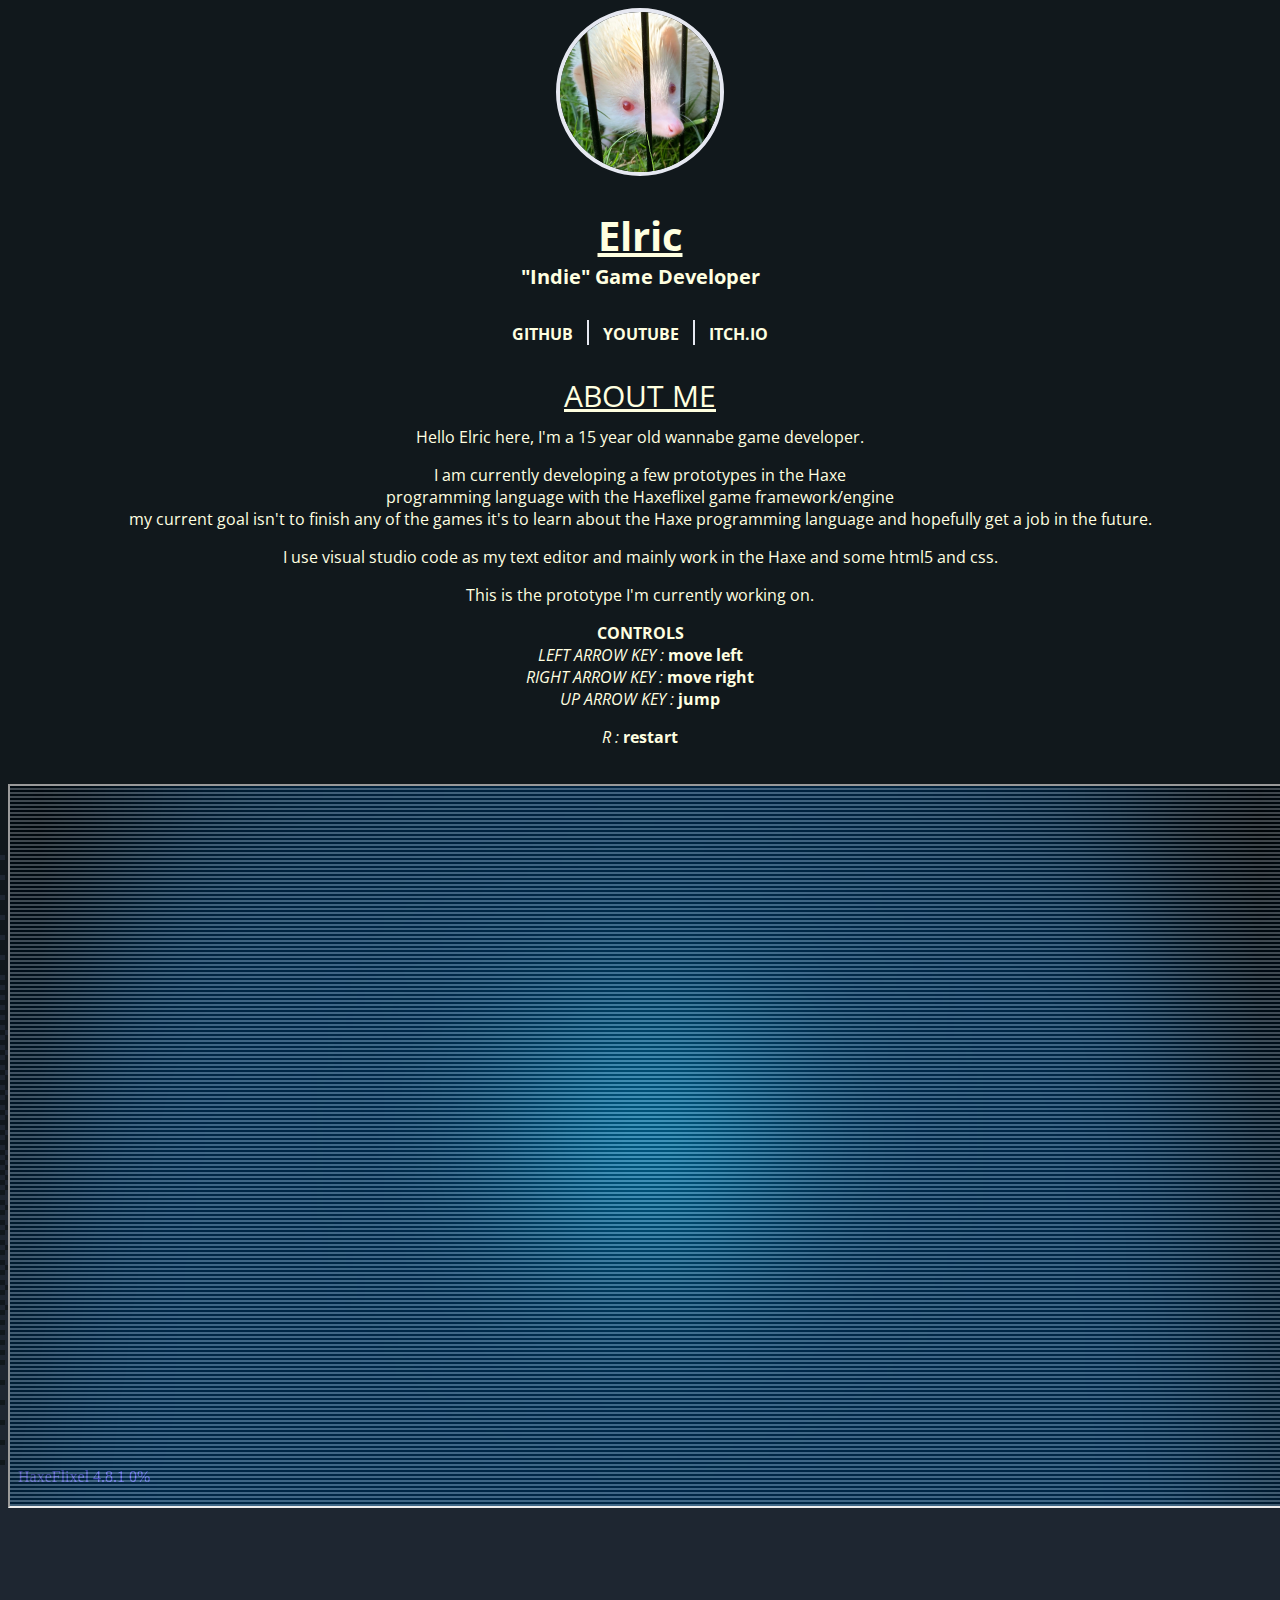
==== index.html @ 832f560b "changed the buttons" ====
<!DOCTYPE html>
<html lang="en">

<head>

    <meta charset="UTF-8">
    <meta name="viewport" content="width=device-width, initial-scale=1.0">
    
    <meta http-equiv="Cache-Control" content="no-cache, no-store, must-revalidate" />
    <meta http-equiv="Pragma" content="no-cache" />
    <meta http-equiv="Expires" content="0" />

    <title>deelric</title>

    <link rel="stylesheet" type="text/css" href="styles.css" />

    <link href="https://fonts.googleapis.com/css2?family=Open+Sans:wght@600&display=swap" rel="stylesheet">

</head>

<body>

    <center>

        <div class="title">

            <div class="profile_img">
                <img src="img/hedgehog-pic.jpg">
            </div>

            <h1>
                Elric
            </h1>

            <h2>
                "Indie" Game Developer
            </h2>

        </div>

        <div class="buttons" style="width: 280px;">

            <a href="https://github.com/DeElrics" target="_blank">
                <button type="button" class="buttons">GITHUB</button>
            </a>

            <div class="separator"></div>

            <a href="https://www.youtube.com/channel/UCEsb9YnvKmS_ECmS0MzHkZg" target="_blank">
                <button type="button" class="buttons">YOUTUBE</button>
            </a>

            <div class="separator"></div>

            <a href="https://3lric.itch.io/" target="_blank">
                <button type="button" class="buttons">ITCH.IO</button>
            </a>

        </div>

        <section about_me>

            <h3>
                <b>ABOUT ME</b>
            </h3>

            <div>
                Hello Elric here, I'm a 15 year old wannabe game developer.

                <p>
                
                I am currently developing a few prototypes in the Haxe<br>
                programming language with the Haxeflixel game framework/engine <br>
                my current goal isn't to finish any of the games it's to learn
                about the Haxe programming language and hopefully get a job in the future.
                
                </p>
                <p>

                I use visual studio code as my text editor and mainly
                work in the Haxe and some html5 and css.
                
                </p>
                <p>

                This is the prototype I'm currently working on.
                
                </p>
                <p>

                <b>CONTROLS</b>
                <br>
                <i>LEFT ARROW KEY :</i> <b> move left</b> 
                <br>
                <i>RIGHT ARROW KEY :</i> <b> move right</b> 
                <br>
                <i>UP ARROW KEY : </i> <b> jump</b> 
                
                <p>
                <i>R : </i> <b> restart</b> <br>
                </p>

                </p>
            </div>

        </section>

        <iframe src="bin/index.html" width="1280" height="720"></iframe>

        <br>
        <br>
        <br>
        <br>
        <br>
        <br>
        <br>
        <br>
        <br>
        <br>
        <br>
        <br>
        <br>
        <br>

    </center>

</body>

</html>
---- styles.css ----
body {
    background-image: url("img/background.png");
    background-color: #1e2631;
    background-repeat: repeat-x;
}

* {
    font-family: 'Open Sans', serif;
    color: #ffffe0;
}

/* TITLE */
h1 {
    font-size: 40px;
    font-weight: bolder;
    margin-bottom: 0px;
    text-decoration: underline;
}

h2 {
    font-size: 20px;
    margin-top: 0px;
    margin-bottom: 30px;
    font-weight: bolder;
}

/* ABOUT ME */
h3 {
    font-size: 30px;
    font-weight: lighter;
    margin-top: 30px;
    margin-bottom: 10px;
    padding: 0px;
    text-decoration: underline;
}

p1 {
    font-size: 15px;
}

/* BUTTONS */
.buttons {
    background-color: inherit;
    border: none;
    padding: 0px 0px;
    font-size: 16px;
    cursor: pointer;
    border-color: inherit;
    font-weight: bold;
    margin: 0px 10px;
}

.buttons a {
    text-decoration: none;
}

.buttons:hover,
.buttons:focus {
    color: #9c9c9c;
    outline: none;
}

/* SEPARATOR */
.separator {
    display: inline-table;
    width: 2px;
    height: 25px;
    margin-bottom: -5px;
    background-color: #e6e8f1;
}

/* IMAGES */
.profile_img img {
    width: 10em;
    border-radius: 50%;
    border: 4px solid #e6e8f1;
}

/* GAME */
iframe {
    margin-top: 20px;
}
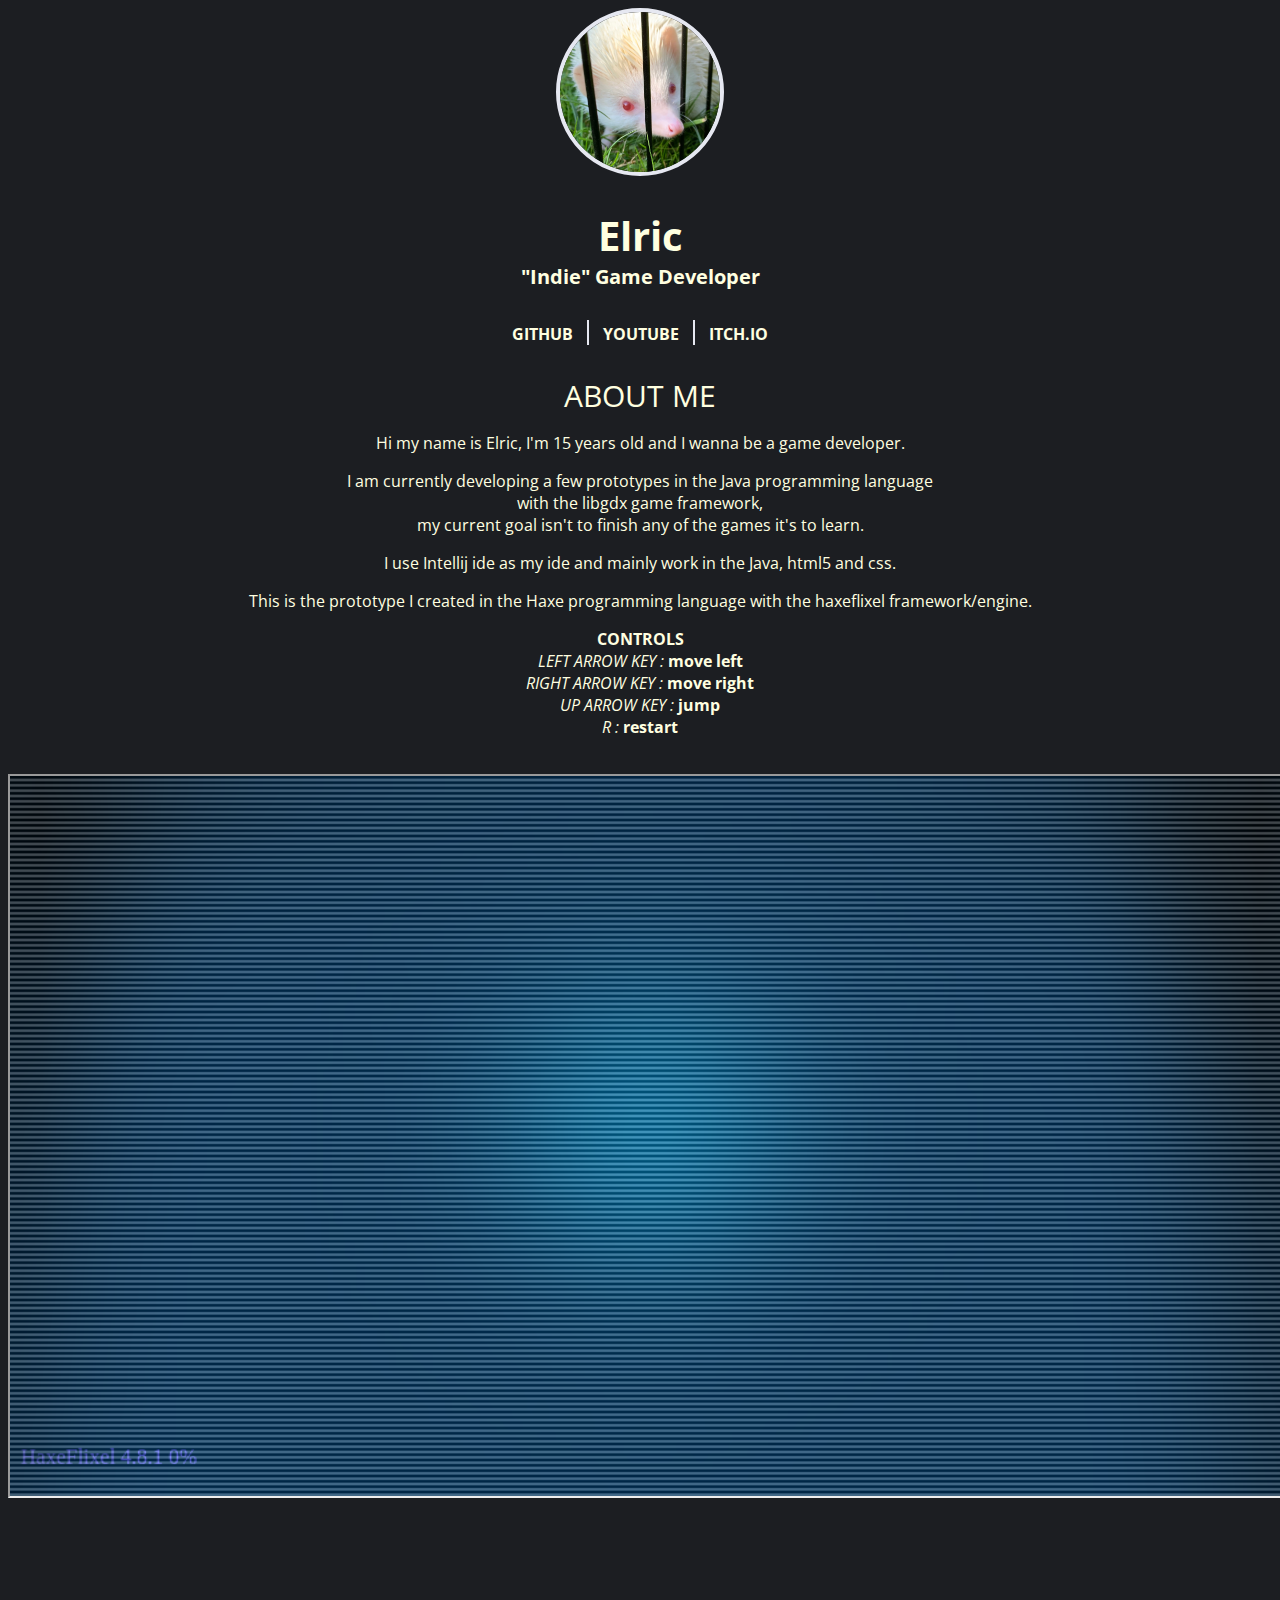
==== commit 29129f42: "Changed website" ====
--- a/index.html
+++ b/index.html
@@ -58,71 +58,52 @@
 
         </div>
 
-        <section about_me>
-
+        <section aboutMe>
             <h3>
                 <b>ABOUT ME</b>
             </h3>
 
-            <div>
-                Hello Elric here, I'm a 15 year old wannabe game developer.
-
                 <p>
-                
-                I am currently developing a few prototypes in the Haxe<br>
-                programming language with the Haxeflixel game framework/engine <br>
-                my current goal isn't to finish any of the games it's to learn
-                about the Haxe programming language and hopefully get a job in the future.
-                
+                    Hi my name is Elric, I'm 15 years old and I wanna be a game developer.
                 </p>
                 <p>
-
-                I use visual studio code as my text editor and mainly
-                work in the Haxe and some html5 and css.
-                
+                    I am currently developing a few prototypes in the Java programming language <br>
+                    with the libgdx game framework, <br>
+                    my current goal isn't to finish any of the games it's to learn.<br>
                 </p>
                 <p>
-
-                This is the prototype I'm currently working on.
-                
+                    I use Intellij ide as my ide and mainly
+                    work in the Java, html5 and css.
                 </p>
                 <p>
-
-                <b>CONTROLS</b>
-                <br>
-                <i>LEFT ARROW KEY :</i> <b> move left</b> 
-                <br>
-                <i>RIGHT ARROW KEY :</i> <b> move right</b> 
-                <br>
-                <i>UP ARROW KEY : </i> <b> jump</b> 
-                
+                    This is the prototype I created in the Haxe programming language with the haxeflixel framework/engine.
+                </p>
                 <p>
-                <i>R : </i> <b> restart</b> <br>
+                    <b>CONTROLS                            </b> <br>
+                    <i>LEFT ARROW KEY : </i> <b> move left </b> <br>
+                    <i>RIGHT ARROW KEY :</i> <b> move right</b> <br>
+                    <i>UP ARROW KEY :   </i> <b> jump      </b> <br>
+                    <i>R :              </i> <b> restart   </b> <br>
                 </p>
-
-                </p>
-            </div>
-
         </section>
 
         <iframe src="bin/index.html" width="1280" height="720"></iframe>
+    </center>
 
-        <br>
-        <br>
-        <br>
-        <br>
-        <br>
-        <br>
-        <br>
-        <br>
-        <br>
-        <br>
-        <br>
-        <br>
-        <br>
-        <br>
-
-    </center>
+    <br>
+    <br>
+    <br>
+    <br>
+    <br>
+    <br>
+    <br>
+    <br>
+    <br>
+    <br>
+    <br>
+    <br>
+    <br>
+    <br>
 
 </body>
 
--- a/styles.css
+++ b/styles.css
@@ -1,6 +1,6 @@
 body {
-    background-image: url("img/background.png");
-    background-color: #1e2631;
+    /* background-image: url("img/background.png"); */
+    background-color: #1c1e22;
     background-repeat: repeat-x;
 }
 
@@ -14,7 +14,6 @@
     font-size: 40px;
     font-weight: bolder;
     margin-bottom: 0px;
-    text-decoration: underline;
 }
 
 h2 {
@@ -31,7 +30,6 @@
     margin-top: 30px;
     margin-bottom: 10px;
     padding: 0px;
-    text-decoration: underline;
 }
 
 p1 {
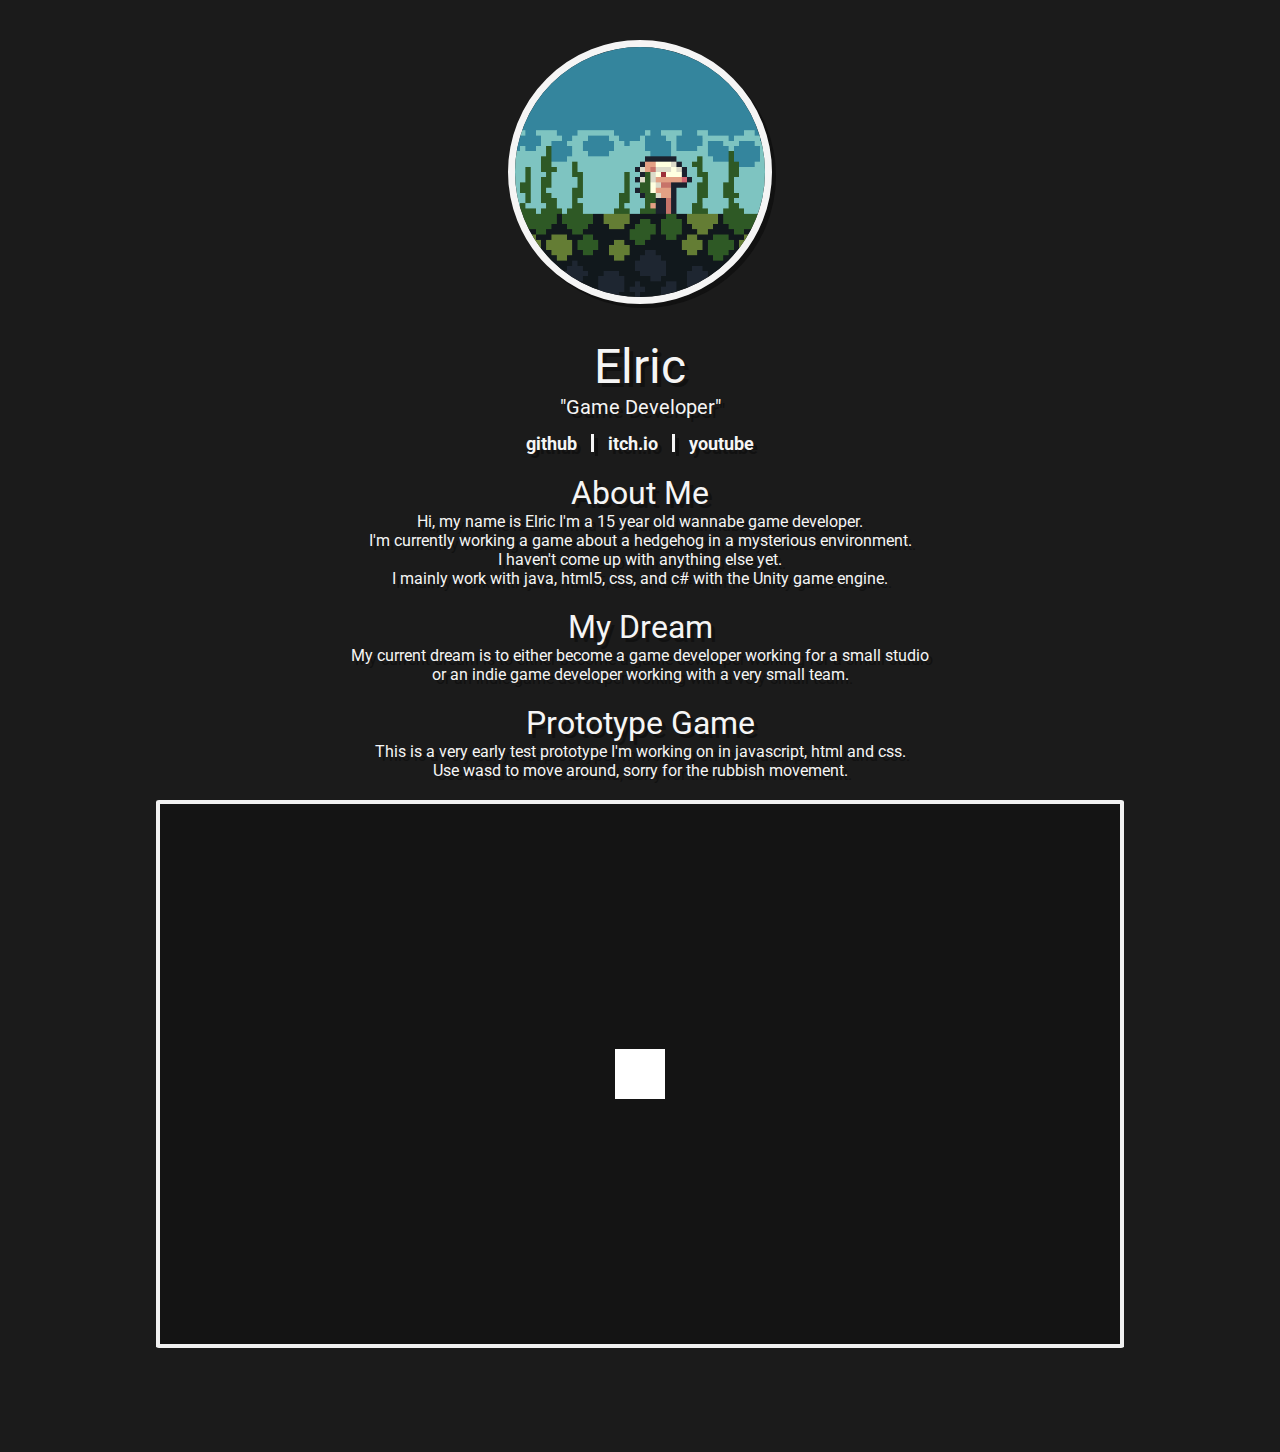
==== commit 7629ff6b: "changed the entire website" ====
--- a/index.html
+++ b/index.html
@@ -2,109 +2,59 @@
 <html lang="en">
 
 <head>
-
     <meta charset="UTF-8">
     <meta name="viewport" content="width=device-width, initial-scale=1.0">
-    
-    <meta http-equiv="Cache-Control" content="no-cache, no-store, must-revalidate" />
-    <meta http-equiv="Pragma" content="no-cache" />
-    <meta http-equiv="Expires" content="0" />
-
-    <title>deelric</title>
+    <title>Elric</title>
 
     <link rel="stylesheet" type="text/css" href="styles.css" />
-
-    <link href="https://fonts.googleapis.com/css2?family=Open+Sans:wght@600&display=swap" rel="stylesheet">
-
+    <link rel="preconnect" href="https://fonts.gstatic.com">
+    <link href="https://fonts.googleapis.com/css2?family=Roboto&display=swap" rel="stylesheet">
 </head>
 
-<body>
+<body bgcolor="#1b1b1b">
+    <center>
+        <img id="profileimg" src="img/pfp.png">
+        <header class="headers" id="header">Elric</header>
+        <p id="description">"Game Developer"</p>
 
-    <center>
+        <a href="https://github.com/DeElrics" target="_blank">
+            <button type="button" class="buttons">github</button>
+        </a>
 
-        <div class="title">
+        <div class="separator"></div>
 
-            <div class="profile_img">
-                <img src="img/hedgehog-pic.jpg">
-            </div>
+        <a href="https://3lric.itch.io/" target="_blank">
+            <button type="button" class="buttons">itch.io</button>
+        </a>
 
-            <h1>
-                Elric
-            </h1>
+        <div class="separator"></div>
 
-            <h2>
-                "Indie" Game Developer
-            </h2>
+        <a href="https://www.youtube.com/channel/UCEsb9YnvKmS_ECmS0MzHkZg" target="_blank">
+            <button type="button" class="buttons">youtube</button>
+        </a>
 
-        </div>
+        <header class="headers" id="aboutme">About Me</header>
+        <p>
+            Hi, my name is Elric I'm a 15 year old wannabe game developer. <br>
+            I'm currently working a game about a hedgehog in a mysterious environment. <br>
+            I haven't come up with anything else yet. <br>
+            I mainly work with java, html5, css, and c# with the Unity game engine. <br>
+        </p>
 
-        <div class="buttons" style="width: 280px;">
+        <header class="headers" id="dream">My Dream</header>
+        <p>
+            My current dream is to either become a game developer working for a small studio <br>
+            or an indie game developer working with a very small team.
+        </p>
 
-            <a href="https://github.com/DeElrics" target="_blank">
-                <button type="button" class="buttons">GITHUB</button>
-            </a>
+        <header class="headers" id="game">Prototype Game</header>
+        <p>
+            This is a very early test prototype I'm working on in javascript, html and css. <br>
+            Use wasd to move around, sorry for the rubbish movement.
+        </p>
 
-            <div class="separator"></div>
-
-            <a href="https://www.youtube.com/channel/UCEsb9YnvKmS_ECmS0MzHkZg" target="_blank">
-                <button type="button" class="buttons">YOUTUBE</button>
-            </a>
-
-            <div class="separator"></div>
-
-            <a href="https://3lric.itch.io/" target="_blank">
-                <button type="button" class="buttons">ITCH.IO</button>
-            </a>
-
-        </div>
-
-        <section aboutMe>
-            <h3>
-                <b>ABOUT ME</b>
-            </h3>
-
-                <p>
-                    Hi my name is Elric, I'm 15 years old and I wanna be a game developer.
-                </p>
-                <p>
-                    I am currently developing a few prototypes in the Java programming language <br>
-                    with the libgdx game framework, <br>
-                    my current goal isn't to finish any of the games it's to learn.<br>
-                </p>
-                <p>
-                    I use Intellij ide as my ide and mainly
-                    work in the Java, html5 and css.
-                </p>
-                <p>
-                    This is the prototype I created in the Haxe programming language with the haxeflixel framework/engine.
-                </p>
-                <p>
-                    <b>CONTROLS                            </b> <br>
-                    <i>LEFT ARROW KEY : </i> <b> move left </b> <br>
-                    <i>RIGHT ARROW KEY :</i> <b> move right</b> <br>
-                    <i>UP ARROW KEY :   </i> <b> jump      </b> <br>
-                    <i>R :              </i> <b> restart   </b> <br>
-                </p>
-        </section>
-
-        <iframe src="bin/index.html" width="1280" height="720"></iframe>
+        <iframe id="gameframe" src="game/index.html" scrolling="no"></iframe>
     </center>
-
-    <br>
-    <br>
-    <br>
-    <br>
-    <br>
-    <br>
-    <br>
-    <br>
-    <br>
-    <br>
-    <br>
-    <br>
-    <br>
-    <br>
-
 </body>
 
 </html>--- a/styles.css
+++ b/styles.css
@@ -1,80 +1,94 @@
-body {
-    /* background-image: url("img/background.png"); */
-    background-color: #1c1e22;
-    background-repeat: repeat-x;
+* {
+  padding: 0;
+  margin: 0;
+  font-family: 'Roboto';
+  color: whitesmoke;
+  text-shadow: 4px 4px #111111;
 }
 
-* {
-    font-family: 'Open Sans', serif;
-    color: #ffffe0;
+a {
+  text-decoration: none;
 }
 
-/* TITLE */
-h1 {
-    font-size: 40px;
-    font-weight: bolder;
-    margin-bottom: 0px;
+#profileimg {
+  position: relative;
+
+  margin-top: 40px;
+  margin-bottom: 10px;
+  width: 250px;
+  height: 250px;
+
+  border: 7px solid whitesmoke;
+  border-radius: 50%;
+  box-shadow: 4px 4px #111111;
+
+  transition: transform 250ms;
 }
 
-h2 {
-    font-size: 20px;
-    margin-top: 0px;
-    margin-bottom: 30px;
-    font-weight: bolder;
+#profileimg:hover {
+  transform: scale(1.1) rotateZ(7deg)
 }
 
-/* ABOUT ME */
-h3 {
-    font-size: 30px;
-    font-weight: lighter;
-    margin-top: 30px;
-    margin-bottom: 10px;
-    padding: 0px;
+#header {
+  font-size: 48px;
 }
 
-p1 {
-    font-size: 15px;
+#description {
+  font-size: 20px;
+  padding-bottom: 14px;
 }
 
-/* BUTTONS */
-.buttons {
-    background-color: inherit;
-    border: none;
-    padding: 0px 0px;
-    font-size: 16px;
-    cursor: pointer;
-    border-color: inherit;
-    font-weight: bold;
-    margin: 0px 10px;
+.headers {
+  padding-top: 20px;
+  font-size: 32px;
 }
 
-.buttons a {
-    text-decoration: none;
+.buttons {
+  background-color: inherit;
+  border: none;
+  cursor: pointer;
+
+  font-size: 18px;
+  font-weight: bold;
+
+  margin-left: 10px;
+  margin-right: 10px;
+
+  transition: transform 250ms;
 }
 
-.buttons:hover,
 .buttons:focus {
-    color: #9c9c9c;
-    outline: none;
+  color: #909090;
+  outline: none;
+  transform: scale(0.9)
 }
 
-/* SEPARATOR */
-.separator {
-    display: inline-table;
-    width: 2px;
-    height: 25px;
-    margin-bottom: -5px;
-    background-color: #e6e8f1;
+.buttons:hover {
+  color: #909090;
+  outline: none;
+  transform: scale(1.1);
 }
 
-/* IMAGES */
-.profile_img img {
-    width: 10em;
-    border-radius: 50%;
-    border: 4px solid #e6e8f1;
+.separator {
+  display: inline-table;
+
+  margin-bottom: -2px;
+  width: 3px;
+  height: 18px;
+
+  background-color: whitesmoke;
+  box-shadow: 4px 4px #111111;
 }
 
-/* GAME */
-iframe {
-    margin-top: 20px;
-}
+#gameframe {
+  margin-top: 20px;
+  margin-bottom: 100px;
+
+  width: 968px;
+  height: 548px;
+
+  overflow: hidden;
+
+  border: none;
+  border-radius: 0.3%;
+}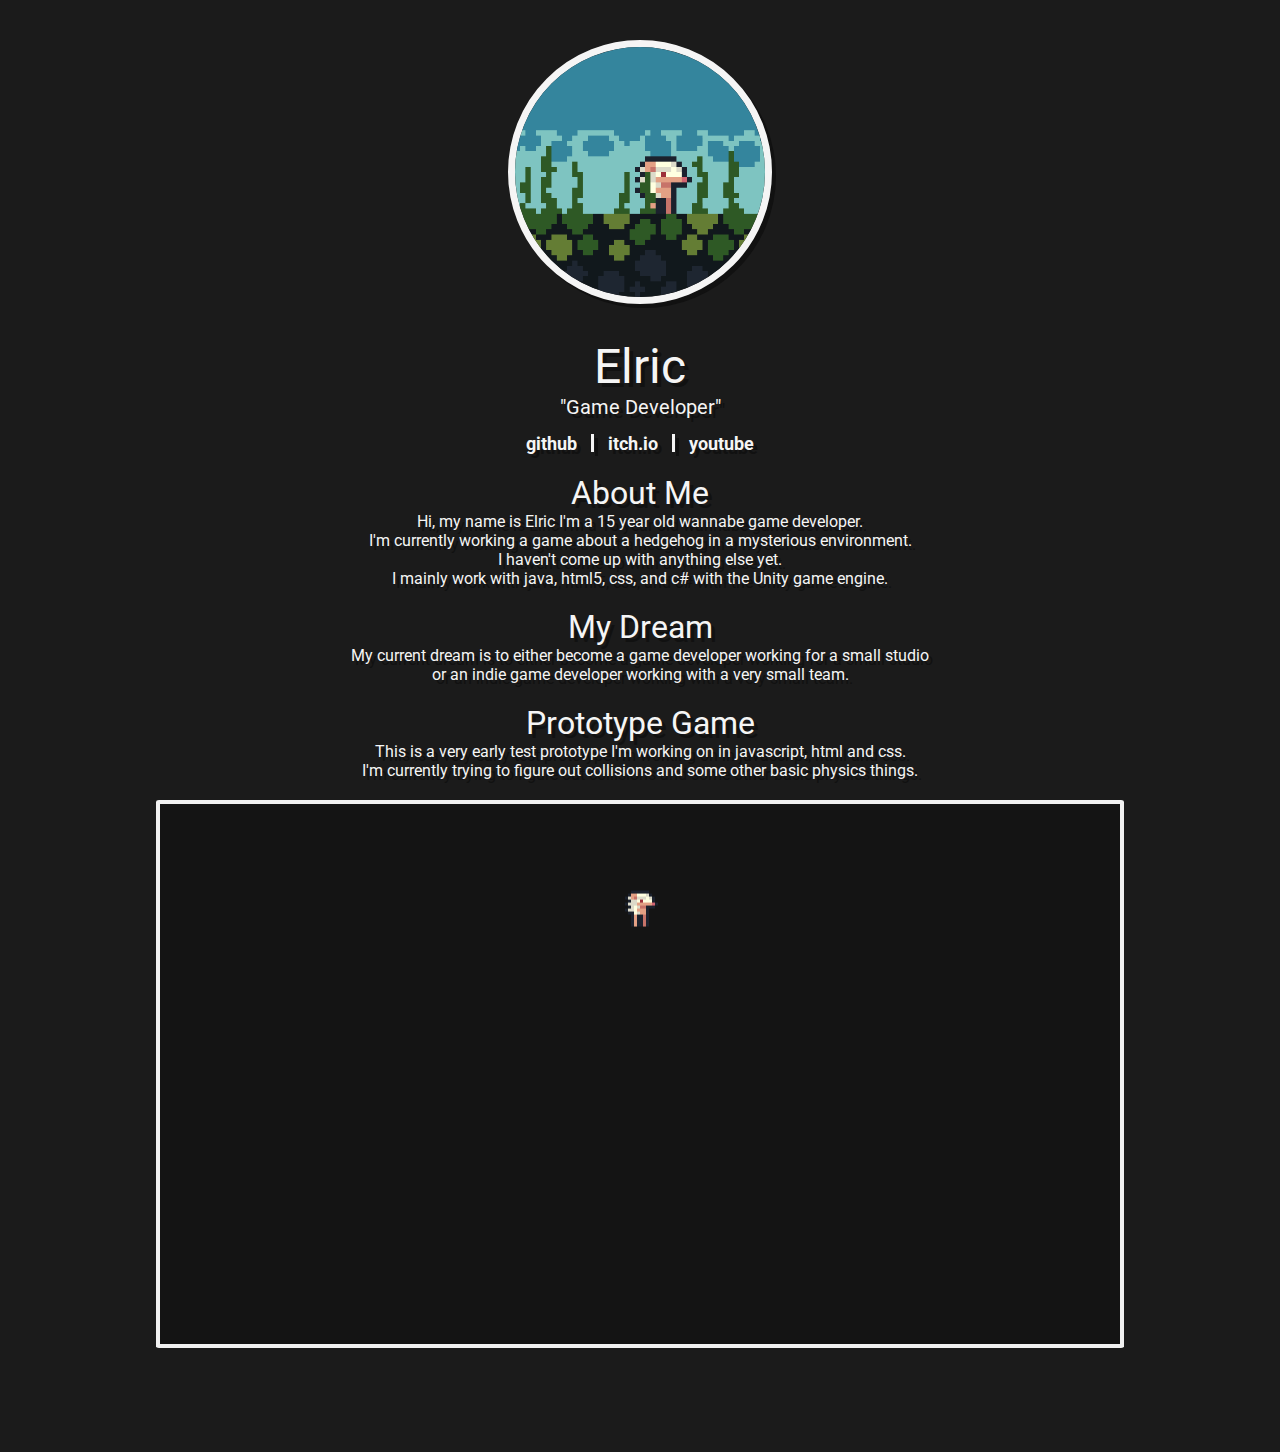
==== commit 60cf338e: "changed game information" ====
--- a/index.html
+++ b/index.html
@@ -50,7 +50,7 @@
         <header class="headers" id="game">Prototype Game</header>
         <p>
             This is a very early test prototype I'm working on in javascript, html and css. <br>
-            Use wasd to move around, sorry for the rubbish movement.
+            I'm currently trying to figure out collisions and some other basic physics things.
         </p>
 
         <iframe id="gameframe" src="game/index.html" scrolling="no"></iframe>
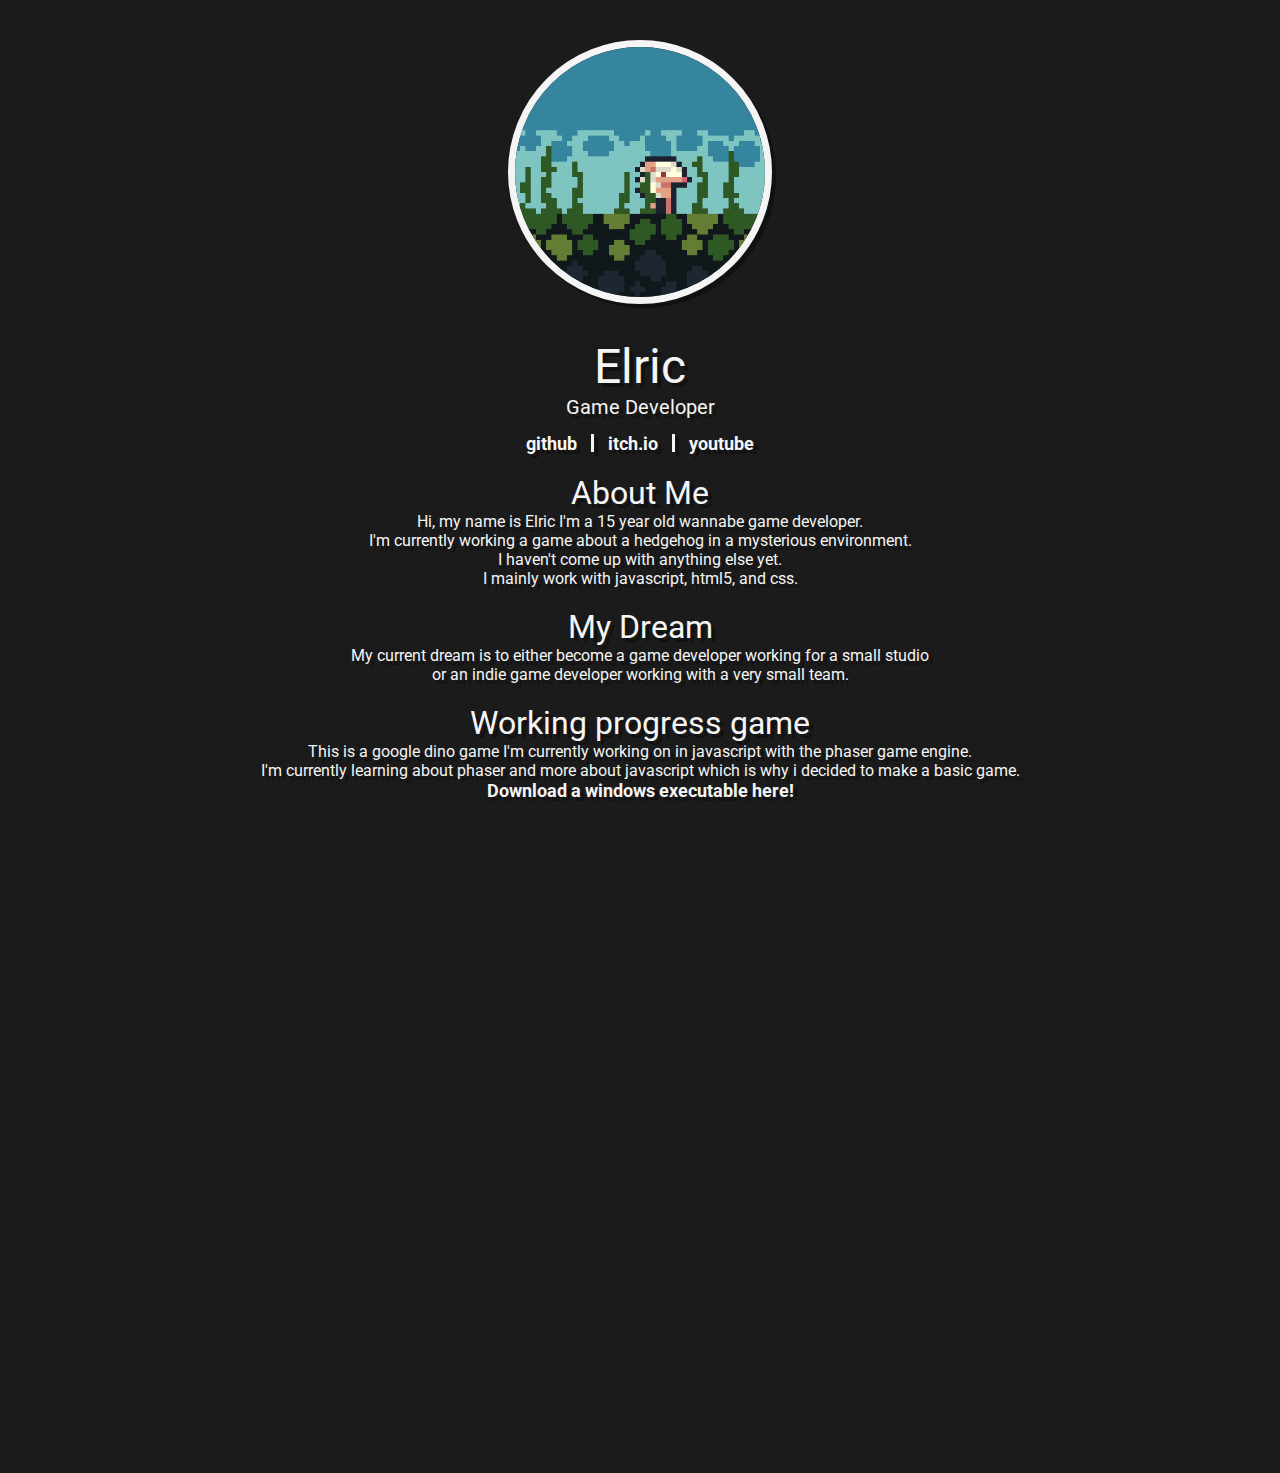
==== commit 0e8d05f4: "changed game description and updated game" ====
--- a/index.html
+++ b/index.html
@@ -1,60 +1,63 @@
 <!DOCTYPE html>
 <html lang="en">
+	<head>
+		<meta charset="UTF-8" />
+		<meta name="viewport" content="width=device-width, initial-scale=1.0" />
+		<title>Elric</title>
 
-<head>
-    <meta charset="UTF-8">
-    <meta name="viewport" content="width=device-width, initial-scale=1.0">
-    <title>Elric</title>
+		<link rel="stylesheet" type="text/css" href="styles.css" />
+		<link rel="preconnect" href="https://fonts.gstatic.com" />
+		<link href="https://fonts.googleapis.com/css2?family=Roboto&display=swap" rel="stylesheet" />
+	</head>
 
-    <link rel="stylesheet" type="text/css" href="styles.css" />
-    <link rel="preconnect" href="https://fonts.gstatic.com">
-    <link href="https://fonts.googleapis.com/css2?family=Roboto&display=swap" rel="stylesheet">
-</head>
+	<body bgcolor="#1b1b1b">
+		<center>
+			<img id="profileimg" src="img/pfp.png" />
+			<header class="headers" id="header">Elric</header>
+			<p id="description">Game Developer</p>
 
-<body bgcolor="#1b1b1b">
-    <center>
-        <img id="profileimg" src="img/pfp.png">
-        <header class="headers" id="header">Elric</header>
-        <p id="description">"Game Developer"</p>
+			<a href="https://github.com/DeElrics" target="_blank">
+				<button type="button" class="buttons">github</button>
+			</a>
 
-        <a href="https://github.com/DeElrics" target="_blank">
-            <button type="button" class="buttons">github</button>
-        </a>
+			<div class="separator"></div>
 
-        <div class="separator"></div>
+			<a href="https://3lric.itch.io/" target="_blank">
+				<button type="button" class="buttons">itch.io</button>
+			</a>
 
-        <a href="https://3lric.itch.io/" target="_blank">
-            <button type="button" class="buttons">itch.io</button>
-        </a>
+			<div class="separator"></div>
 
-        <div class="separator"></div>
+			<a href="https://www.youtube.com/channel/UCEsb9YnvKmS_ECmS0MzHkZg" target="_blank">
+				<button type="button" class="buttons">youtube</button>
+			</a>
 
-        <a href="https://www.youtube.com/channel/UCEsb9YnvKmS_ECmS0MzHkZg" target="_blank">
-            <button type="button" class="buttons">youtube</button>
-        </a>
+			<header class="headers" id="aboutme">About Me</header>
+			<p>
+				Hi, my name is Elric I'm a 15 year old wannabe game developer. <br />
+				I'm currently working a game about a hedgehog in a mysterious environment. <br />
+				I haven't come up with anything else yet. <br />
+				I mainly work with javascript, html5, and css. <br />
+			</p>
 
-        <header class="headers" id="aboutme">About Me</header>
-        <p>
-            Hi, my name is Elric I'm a 15 year old wannabe game developer. <br>
-            I'm currently working a game about a hedgehog in a mysterious environment. <br>
-            I haven't come up with anything else yet. <br>
-            I mainly work with java, html5, css, and c# with the Unity game engine. <br>
-        </p>
+			<header class="headers" id="dream">My Dream</header>
+			<p>
+				My current dream is to either become a game developer working for a small studio <br />
+				or an indie game developer working with a very small team.
+			</p>
 
-        <header class="headers" id="dream">My Dream</header>
-        <p>
-            My current dream is to either become a game developer working for a small studio <br>
-            or an indie game developer working with a very small team.
-        </p>
+			<div id="aboutme">
+				<header class="headers" id="game">Working progress game</header>
+				<p>
+					This is a google dino game I'm currently working on in javascript with the phaser game engine. <br />
+					I'm currently learning about phaser and more about javascript which is why i decided to make a basic game. <br />
+				</p>
+				<a href="game/Speed Hog-win32-x64.zip">
+					<button type="button" class="buttons">Download a windows executable here!</button>
+				</a>
+			</div>
 
-        <header class="headers" id="game">Prototype Game</header>
-        <p>
-            This is a very early test prototype I'm working on in javascript, html and css. <br>
-            I'm currently trying to figure out collisions and some other basic physics things.
-        </p>
-
-        <iframe id="gameframe" src="game/index.html" scrolling="no"></iframe>
-    </center>
-</body>
-
-</html>+			<iframe id="gameframe" src="game/index.html" scrolling="no"></iframe>
+		</center>
+	</body>
+</html>
--- a/styles.css
+++ b/styles.css
@@ -1,94 +1,94 @@
 * {
-  padding: 0;
-  margin: 0;
-  font-family: 'Roboto';
-  color: whitesmoke;
-  text-shadow: 4px 4px #111111;
+	padding: 0;
+	margin: 0;
+	font-family: 'Roboto';
+	color: whitesmoke;
+	text-shadow: 4px 4px #111111;
 }
 
 a {
-  text-decoration: none;
+	text-decoration: none;
 }
 
 #profileimg {
-  position: relative;
+	position: relative;
 
-  margin-top: 40px;
-  margin-bottom: 10px;
-  width: 250px;
-  height: 250px;
+	margin-top: 40px;
+	margin-bottom: 10px;
+	width: 250px;
+	height: 250px;
 
-  border: 7px solid whitesmoke;
-  border-radius: 50%;
-  box-shadow: 4px 4px #111111;
+	border: 7px solid whitesmoke;
+	border-radius: 50%;
+	box-shadow: 4px 4px #111111;
 
-  transition: transform 250ms;
+	transition: transform 250ms;
 }
 
 #profileimg:hover {
-  transform: scale(1.1) rotateZ(7deg)
+	transform: scale(1.1) rotateZ(7deg);
 }
 
 #header {
-  font-size: 48px;
+	font-size: 48px;
 }
 
 #description {
-  font-size: 20px;
-  padding-bottom: 14px;
+	font-size: 20px;
+	padding-bottom: 14px;
 }
 
 .headers {
-  padding-top: 20px;
-  font-size: 32px;
+	padding-top: 20px;
+	font-size: 32px;
 }
 
 .buttons {
-  background-color: inherit;
-  border: none;
-  cursor: pointer;
+	background-color: inherit;
+	border: none;
+	cursor: pointer;
 
-  font-size: 18px;
-  font-weight: bold;
+	font-size: 18px;
+	font-weight: bold;
 
-  margin-left: 10px;
-  margin-right: 10px;
+	margin-left: 10px;
+	margin-right: 10px;
 
-  transition: transform 250ms;
+	transition: transform 250ms;
 }
 
 .buttons:focus {
-  color: #909090;
-  outline: none;
-  transform: scale(0.9)
+	color: #909090;
+	outline: none;
+	transform: scale(0.9);
 }
 
 .buttons:hover {
-  color: #909090;
-  outline: none;
-  transform: scale(1.1);
+	color: #909090;
+	outline: none;
+	transform: scale(1.1);
 }
 
 .separator {
-  display: inline-table;
+	display: inline-table;
 
-  margin-bottom: -2px;
-  width: 3px;
-  height: 18px;
+	margin-bottom: -2px;
+	width: 3px;
+	height: 18px;
 
-  background-color: whitesmoke;
-  box-shadow: 4px 4px #111111;
+	background-color: whitesmoke;
+	box-shadow: 4px 4px #111111;
 }
 
 #gameframe {
-  margin-top: 20px;
-  margin-bottom: 100px;
+	margin-top: 20px;
+	margin-bottom: 100px;
 
-  width: 968px;
-  height: 548px;
+	width: 968px;
+	height: 548px;
 
-  overflow: hidden;
+	overflow: hidden;
 
-  border: none;
-  border-radius: 0.3%;
-}+	border: none;
+	border-radius: 0.3%;
+}
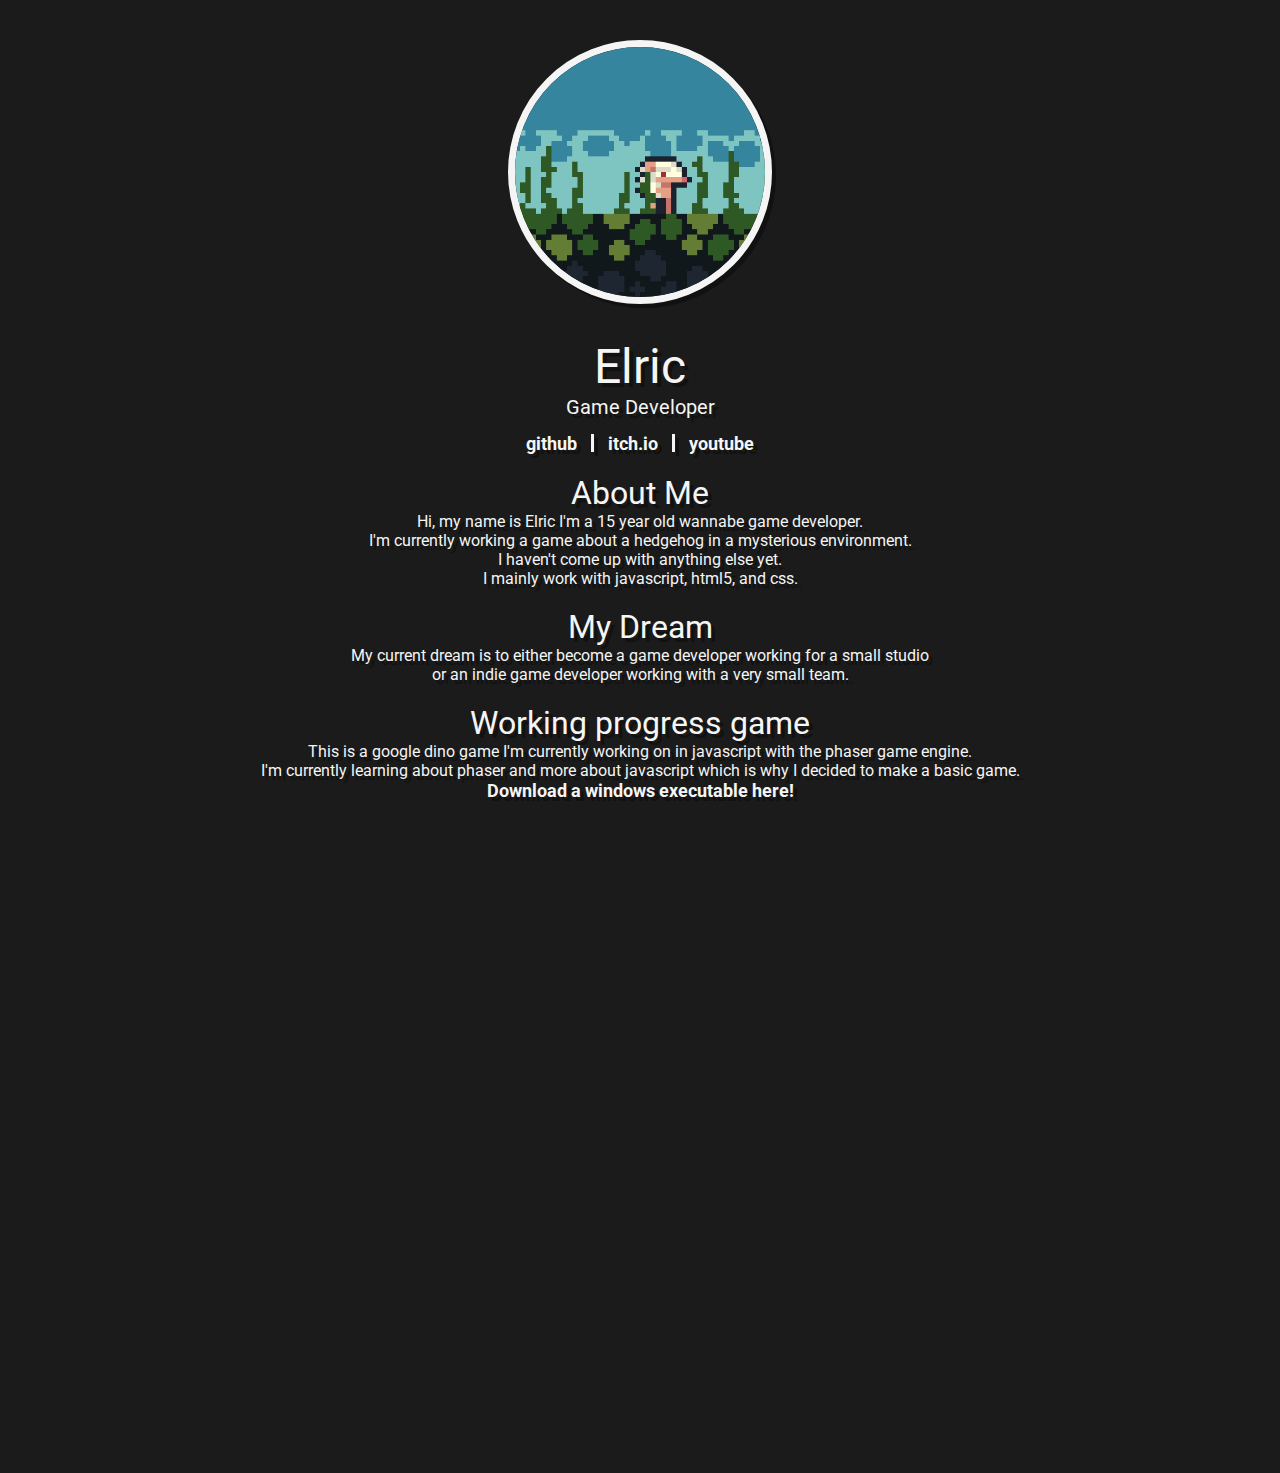
==== commit c54f5b5b: "updated game" ====
--- a/index.html
+++ b/index.html
@@ -50,7 +50,7 @@
 				<header class="headers" id="game">Working progress game</header>
 				<p>
 					This is a google dino game I'm currently working on in javascript with the phaser game engine. <br />
-					I'm currently learning about phaser and more about javascript which is why i decided to make a basic game. <br />
+					I'm currently learning about phaser and more about javascript which is why I decided to make a basic game. <br />
 				</p>
 				<a href="game/Speed Hog-win32-x64.zip">
 					<button type="button" class="buttons">Download a windows executable here!</button>
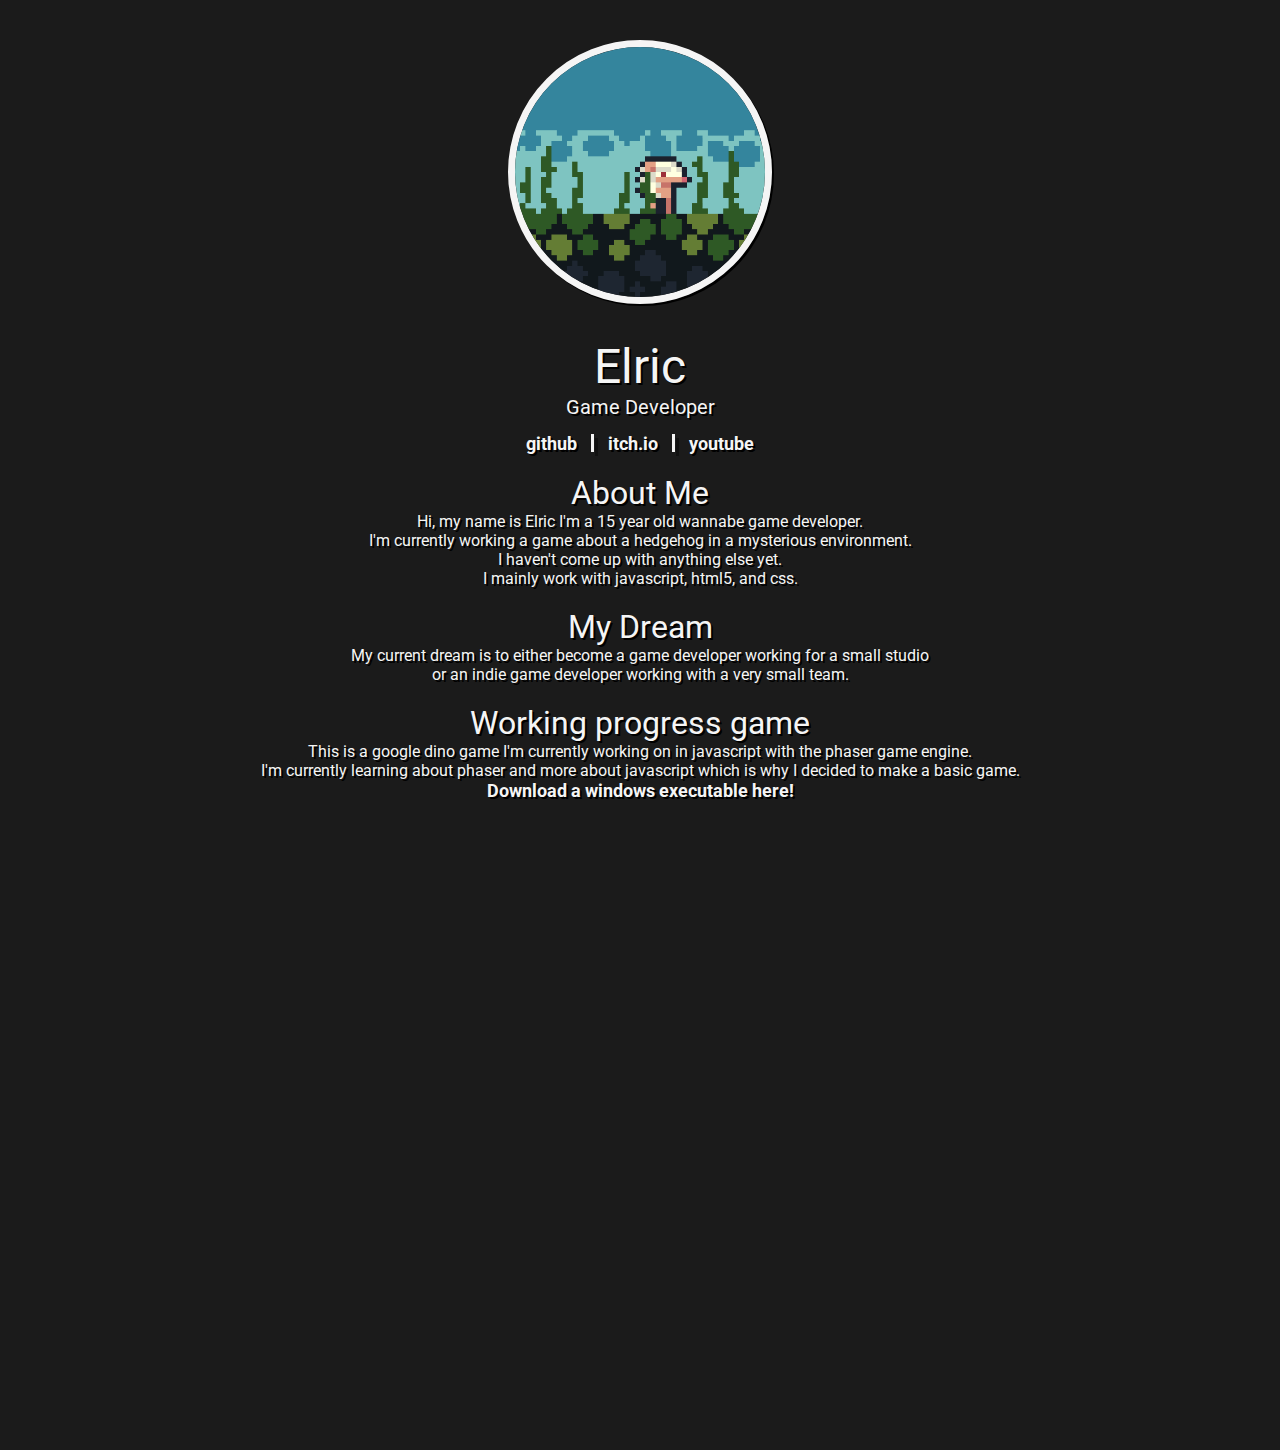
==== commit 5a638dac: "updated game" ====
--- a/index.html
+++ b/index.html
@@ -52,7 +52,7 @@
 					This is a google dino game I'm currently working on in javascript with the phaser game engine. <br />
 					I'm currently learning about phaser and more about javascript which is why I decided to make a basic game. <br />
 				</p>
-				<a href="game/Speed Hog-win32-x64.zip">
+				<a href="game/speedhog.zip">
 					<button type="button" class="buttons">Download a windows executable here!</button>
 				</a>
 			</div>
--- a/styles.css
+++ b/styles.css
@@ -3,7 +3,7 @@
 	margin: 0;
 	font-family: 'Roboto';
 	color: whitesmoke;
-	text-shadow: 4px 4px #111111;
+	text-shadow: 2px 2px #000000;
 }
 
 a {
@@ -20,7 +20,7 @@
 
 	border: 7px solid whitesmoke;
 	border-radius: 50%;
-	box-shadow: 4px 4px #111111;
+	box-shadow: 2px 2px #000000;
 
 	transition: transform 250ms;
 }
@@ -84,8 +84,8 @@
 	margin-top: 20px;
 	margin-bottom: 100px;
 
-	width: 968px;
-	height: 548px;
+	width: 960px;
+	height: 525px;
 
 	overflow: hidden;
 
